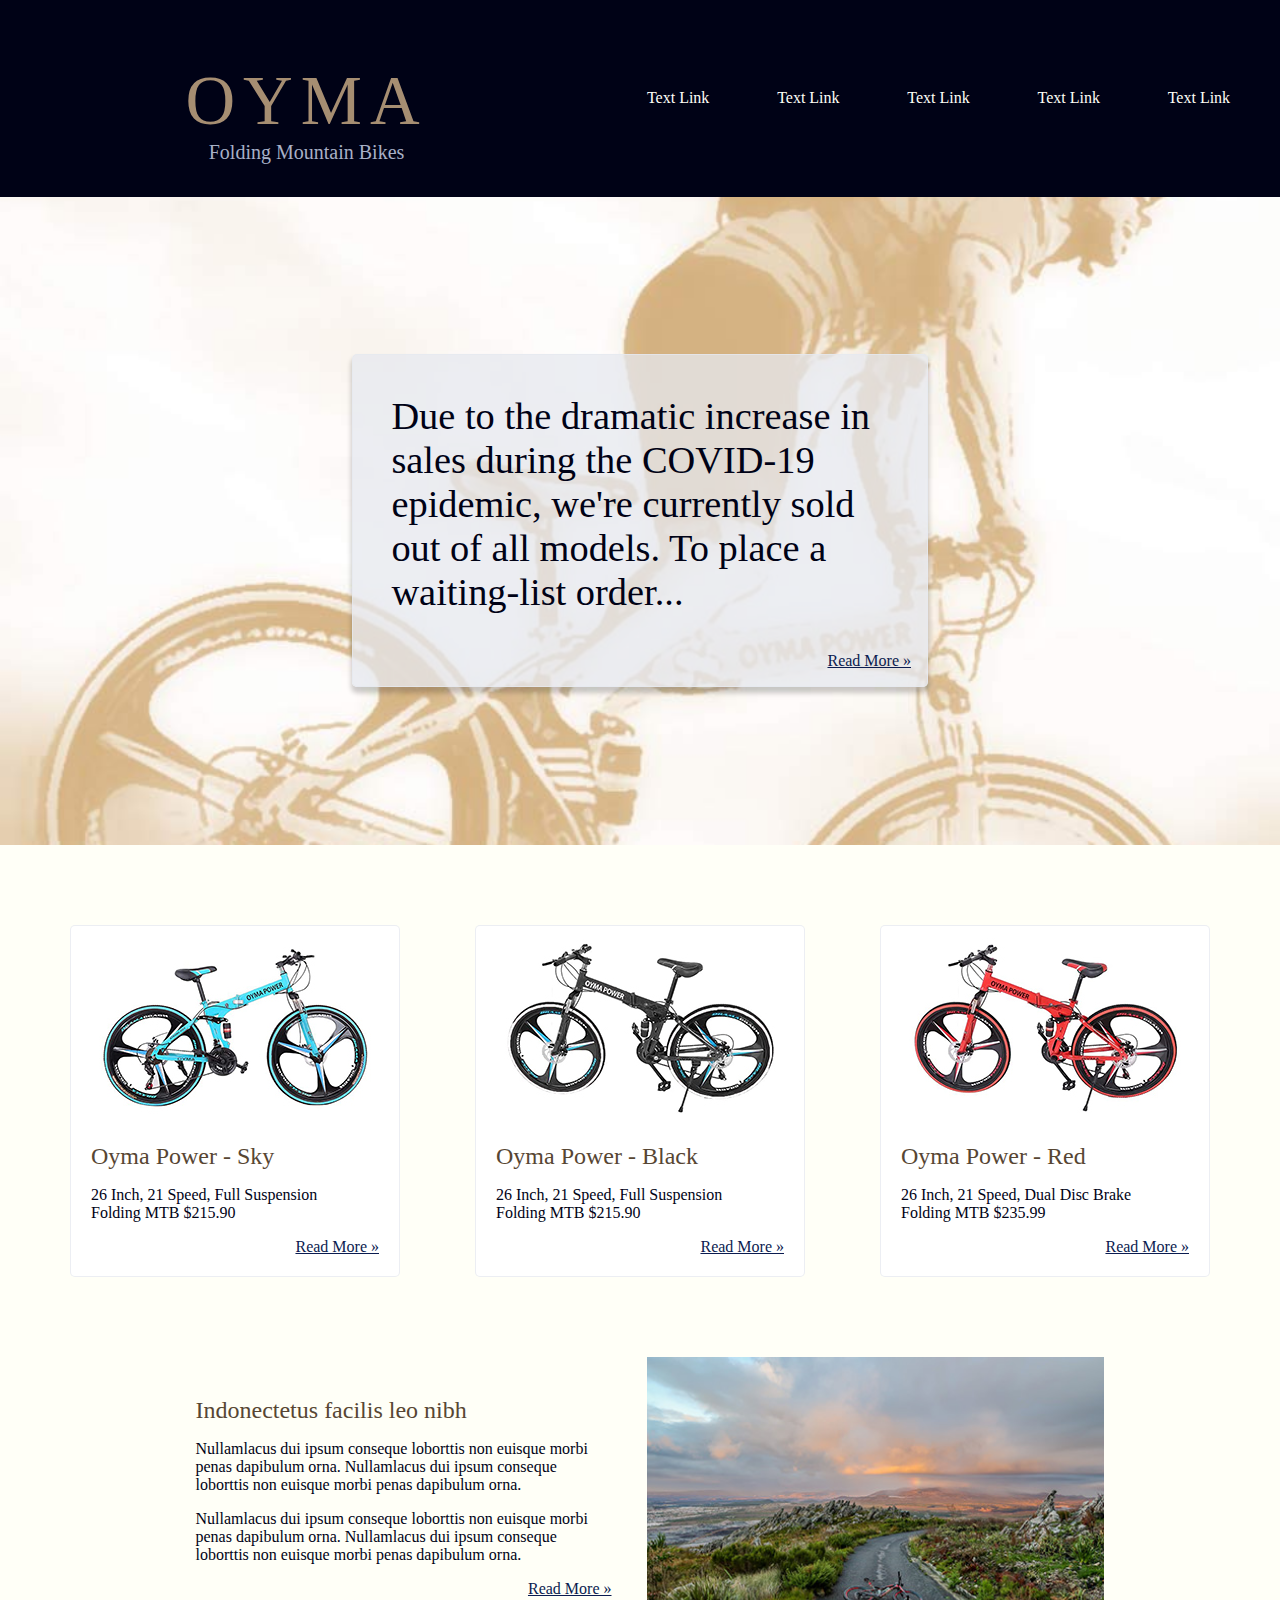
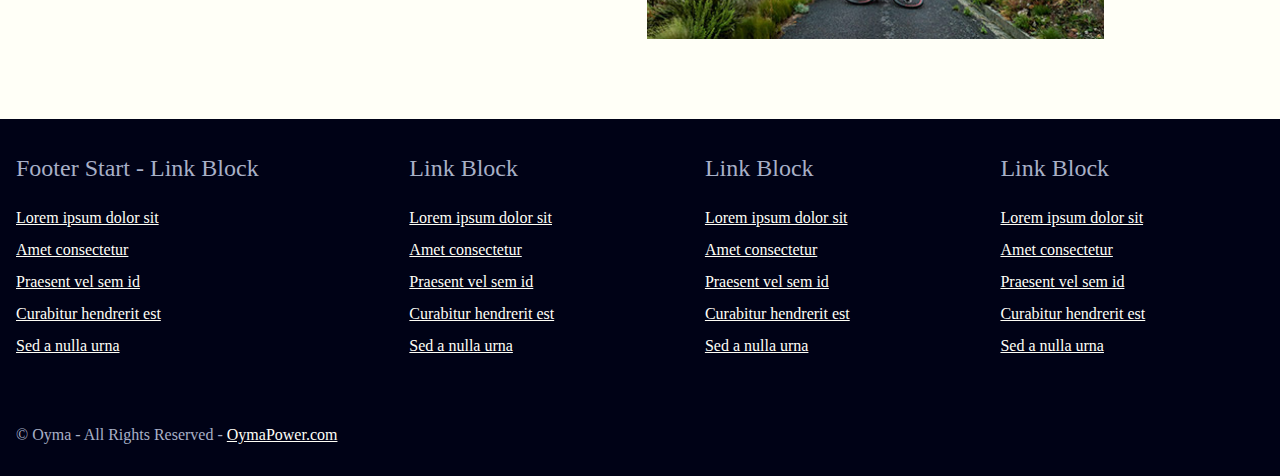
==== index.html @ b058fbb6 "Added larger fonts for larger > 960 screens, edited content in #services" ====
<!doctype html>
<html lang="en" dir="ltr">

<head>
  <meta charset="utf-8">
  <meta name="viewport" content="width=device-width, initial-scale=1, shrink-to-fit=no">
  <title>Responsive</title>
  <style>
    /* Critical styles */
    img {
      max-width: 100%;
      height: auto;
    }
  </style>
  <link href="./css/main.css" rel="stylesheet">
</head>

<body>
  <!--  

    # Focus: Larger than Small Screens

    At this point the site works and presents fairly well on small screens.  There's a single
    break-point at 768px where the mobile 'hamburger' version of the main nav vanishes and we
    get an inline set of links. 
    
       The focus from here on is to get the layout to replicate the original 960px
       fixed-width by 960px wide point. This could begin at the 760px break-point 
       if possible, otherwise, perhaps another breakpoint will be needed.  

       --This doesn't need to be a precise duplication of the original layout, but
       very close.

  -->

  <header id="header">
    <div id="hgroup">
      <h1><a href="#">OYMA</a></h1>
      <h2>Folding Mountain Bikes</h2>
    </div>
    <nav id="main-nav" aria-label="Main Navigation">
      <label for="hamburger" role="button" id="mainNavButton">&#9776;</label>
      <input type="checkbox" id="hamburger">
      <ul id="nav-items" class="navItems hide" role="list"><!-- ' role="list" ' restores semantics for screen-readers
                                            when we use list-style:none in our CSS 
                                      -->
        <li><a href="#">Text Link</a></li>
        <li><a href="#">Text Link</a></li>
        <li><a href="#">Text Link</a></li>
        <li><a href="#">Text Link</a></li>
        <li><a href="#">Text Link</a></li>
      </ul>
    </nav>
  </header>

  <!-- Hero -->
  <section id="hero-1" class="hero">
    <!-- img src="img/bg-bike-oyma_power-with_rider.jpg" width="960" height="960" alt="" -->
    <div class="hero-cta">
      <p>Due to the dramatic increase in sales during the COVID-19 epidemic, we're currently sold out of all models. To place a waiting-list order...</p>
      <footer class="more">
        <a href="#">Read More &raquo;</a>
      </footer>
    </div>
  </section>

  <!-- Main content -->
  <main>

    <!-- Services -->
    <section id="services">

      <article>
        <figure>
          <img src="img/bike-oyma_power.jpg" width="320" height="197" alt="">
          <figcaption>
            <h2>Oyma Power - Sky</h2>
            <p>26 Inch, 21 Speed, Full Suspension<br>
               Folding MTB $215.90</p>
            <footer class="more">
              <a href="#">Read More &raquo;</a>
            </footer>
          </figcaption>
        </figure>
      </article>

      <article>
        <figure>
          <img src="img/bike-oyma_power-black.jpg" width="320" height="197" alt="">
          <figcaption>
            <h2>Oyma Power - Black</h2>
            <p>26 Inch, 21 Speed, Full Suspension<br>
               Folding MTB $215.90</p>
            <footer class="more">
              <a href="#">Read More &raquo;</a>
            </footer>
          </figcaption>
        </figure>
      </article>

      <article>
        <figure>
          <img src="img/bike-oyma_power-red.jpg" width="320" height="197" alt="">
          <figcaption>
            <h2>Oyma Power - Red</h2>
            <p>26 Inch, 21 Speed, Dual Disc Brake<br>
               Folding MTB $235.99</p>
            <footer class="more">
              <a href="#">Read More &raquo;</a>
            </footer>
          </figcaption>
        </figure>
      </article>

    </section>
    <!-- / Services -->

    <!-- Introduction -->
    <section id="intro">

      <article>
        <figure>
          <img src="img/kevin-benkenstein-unsplash.jpg" width="450" height="278" alt="">
          <figcaption>
            <h2>Indonectetus facilis leo nibh</h2>
            <p>Nullamlacus dui ipsum conseque loborttis non euisque morbi penas dapibulum orna.
              Nullamlacus dui ipsum conseque loborttis non euisque morbi penas dapibulum orna.</p>
            <p>Nullamlacus dui ipsum conseque loborttis non euisque morbi penas dapibulum orna.
              Nullamlacus dui ipsum conseque loborttis non euisque morbi penas dapibulum orna.</p>
            <footer class="more">
              <a href="#">Read More &raquo;</a>
            </footer>
          </figcaption>
        </figure>
      </article>

    </section>
    <!-- / Introduction -->

  </main>
  <!-- / Main Content -->
  
  <!-- Footer -->
  <div id="footer">

    <section>
      <h2>Footer Start - Link Block</h2>
      <nav>
        <ul>
          <li><a href="#">Lorem ipsum dolor sit</a></li>
          <li><a href="#">Amet consectetur</a></li>
          <li><a href="#">Praesent vel sem id</a></li>
          <li><a href="#">Curabitur hendrerit est</a></li>
          <li><a href="#">Sed a nulla urna</a></li>
        </ul>
      </nav>
    </section>

    <section>
      <h2>Link Block</h2>
      <nav>
        <ul>
          <li><a href="#">Lorem ipsum dolor sit</a></li>
          <li><a href="#">Amet consectetur</a></li>
          <li><a href="#">Praesent vel sem id</a></li>
          <li><a href="#">Curabitur hendrerit est</a></li>
          <li><a href="#">Sed a nulla urna</a></li>
        </ul>
      </nav>
    </section>

    <section>
      <h2>Link Block</h2>
      <nav>
        <ul>
          <li><a href="#">Lorem ipsum dolor sit</a></li>
          <li><a href="#">Amet consectetur</a></li>
          <li><a href="#">Praesent vel sem id</a></li>
          <li><a href="#">Curabitur hendrerit est</a></li>
          <li><a href="#">Sed a nulla urna</a></li>
        </ul>
      </nav>
    </section>

    <section>
      <h2>Link Block</h2>
      <nav>
        <ul>
          <li><a href="#">Lorem ipsum dolor sit</a></li>
          <li><a href="#">Amet consectetur</a></li>
          <li><a href="#">Praesent vel sem id</a></li>
          <li><a href="#">Curabitur hendrerit est</a></li>
          <li><a href="#">Sed a nulla urna</a></li>
        </ul>
      </nav>
    </section>
  </div>

  <footer id="copyright">
    <p>&copy; Oyma - All Rights Reserved - <a href="#">OymaPower.com</a></p>
  </footer>

  <script>
    const btn = document.getElementById('mainNavButton');

    btn.addEventListener('click', function() {
      const hint = document.getElementById('nav-items');

      hint.classList.toggle('hide');
    });
  </script>

</body>

</html>
---- css/main.css ----
:root {
  --dark-blue: #00042c;
  --med-blue: #0b1c50; 
  --light-blue: #6678b6;
  --bronze: #a68e72;
  --dark-bronze: #574633;
  --gray: #a8b0c7;
  --gray-hsla: hsla(225, 22%, 92%, 75%);
  --white: #fffff7;
  --black: #000216;

  --box-shadow: 0 5px 5px 1px rgba(0,0,0,.2);

  --hide-visibility: hidden;
  --hide-opacity: 0;
  --hide-max-height: 0px;

  --hgroup-min-height: 55vh;

  --main-nav-label-display: block;
  --nav-items-display: block;
  --nav-items-a-padding: 1.5em;

  --intro-figure-gridTemplateAreas: "image"
                                    "text";
}

@media screen and (min-width: 768px) {
  :root {
    --flex-grow-1: 1;
    --flex-wrap-wrap: wrap;

    --header-flex-direction: row;
    --header-align-items: center;

    --hide-visibility: visible;
    --hide-opacity: 1;
    --hide-max-height: unset;

    --main-nav-label-display: none;
    --main-nav-margin-right: 1em;
    --nav-items-display: flex;
    --nav-items-a-padding: .5em 0;

    --intro-figure-gridTemplateAreas: "text image";

    --footer-grid-auto-flow: column;
  }
}

@media screen and (min-width: 1800px) {
  html {
    font-size: min(max(1rem, 4vw), 26px);
  }
}

*, *:before, *:after, html {
  box-sizing: border-box;
}

html, body, figure {
  margin: 0;
  padding: 0;
}

h1, h2 {
  font-weight: normal;
}

html {
  background: var(--white);
  color: var(--black);
}

a {
  color: var(--med-blue);
}

#header {
  background: var(--black);
  display: flex;
  flex-direction: var(--header-flex-direction, column);
  justify-content: space-between;
  align-items: var(--header-align-items, unset);
}

#hgroup {
  text-align: center;
  flex-grow: var(--flex-grow-1, unset);
}

#hgroup, figcaption, #footer section, #copyright {
  padding: 1em;
}

.more {
  display: block;
  text-align: right;
}

#hgroup h1 {
  margin-bottom: 0;
  font-size: 4.3em;
  letter-spacing: 8px;
}

#hgroup h2 {
  color: var(--gray);
  font-size: 1.25em;
  margin-top: 0;
}

#hgroup a {
  color: var(--bronze);
  text-decoration: none;
}

#hero-1 {
  background: url('../img/bg-bike-oyma_power-with_rider.jpg') no-repeat 65% center;
  background-size: cover;
  min-height: 72vh;
}

.hero {
  display: flex;
  justify-content: center;
  align-items: center;
}

.hero-cta {
  width: clamp(280px, 36em, 80%);
  background: var(--gray-hsla);
  border: 1px solid var(--gray-hsla);
  border-radius: 5px;
  box-shadow: var(--box-shadow);
}

.hero-cta p {
  font-size: clamp(1em, 3vw, 2.5em);
  margin: 1em;
}

.hero-cta .more {
  margin: 1em;
}

figure img {
  margin: auto;
  display: block;
}

figcaption h2 {
  color: var(--dark-bronze);
  margin: 0;
}

/* #services */
#services {
  display: flex;
  flex-wrap: wrap;
  justify-content: space-evenly;
  margin: 3em auto;
}

#services figure {
  background: white;
  width: max-content;
  padding: .25em;
  margin: 2em 5px;
  border: 1px solid var(--gray-hsla);
  border-radius: 5px;
}

#services figure:hover {
  box-shadow: var(--box-shadow);
}

/* #intro */
#intro {
  padding-bottom: 5em;
}

#intro figure {
  display: grid;
  grid-template-areas: var(--intro-figure-gridTemplateAreas);
  gap: 1em;
  padding: 0 1em;
  max-width: 960px;
  margin: auto;
}

#intro img {
  grid-area: image;
  width: clamp(100%, 450px, 100%);
}

#intro figcaption {
  grid-area: text;
  max-width: 28em;
  margin: auto;
}

/* #footer */
#footer, #copyright {
  background: var(--black);
  color: var(--gray);
}

#footer {
  display: grid;
  grid-auto-flow: var(--footer-grid-auto-flow, unset);
}

#footer ul {
  list-style: none;
  padding: 0;
}

#footer li {
  line-height: 2;
}

#footer a, #copyright a {
  color: var(--white);
}

/*     Main navigation     */
#main-nav {
  background: var(--black);
  color: var(--white);
  line-height: 2;
  flex-grow: var(--flex-grow-1, unset);
  margin-right: var(--main-nav-margin-right, 0)
}

/* Hamburger Icon */
#main-nav label { 
  display: var(--main-nav-label-display); 
  font-style: normal;
  font-size: 2.5em;
  text-align: center;
  cursor: pointer;
  color: var(--gray);
}

/* Hide the checkbox */
#hamburger {
  display: none;
}

#nav-items {
  display: var(--nav-items-display);
  flex-wrap: var(--flex-wrap-wrap, unset);
  list-style: none;
  margin: 0;
  padding: 0;
}

#nav-items li {
  flex-grow: var(--flex-grow-1, unset);
}

/* Break down menu items into vertical */
#nav-items a {
  display: block;
  padding: var(--nav-items-a-padding);
  text-decoration: none;
  color: var(--white);
  text-align: center;
}

#nav-items a:hover, #main-nav label:hover {
  background: var(--dark-bronze);
}

.navItems { 
  visibility: visible;
  opacity: 1;
  max-height: 900px;
  transition: visibility 0s, opacity 3s, max-height 0.5s linear;
}

.hide {
  visibility: var(--hide-visibility);
  opacity: var(--hide-opacity);
  max-height: var(--hide-max-height);
  transition: max-height 0.2s, opacity .01s, visibility 0.2s linear;
}

#main-nav input:checked ~ #nav-items { 
  display: var(--nav-items-display);
  flex-wrap: var(--flex-wrap-wrap, unset); 
}
/*    / Mobile navigation     */
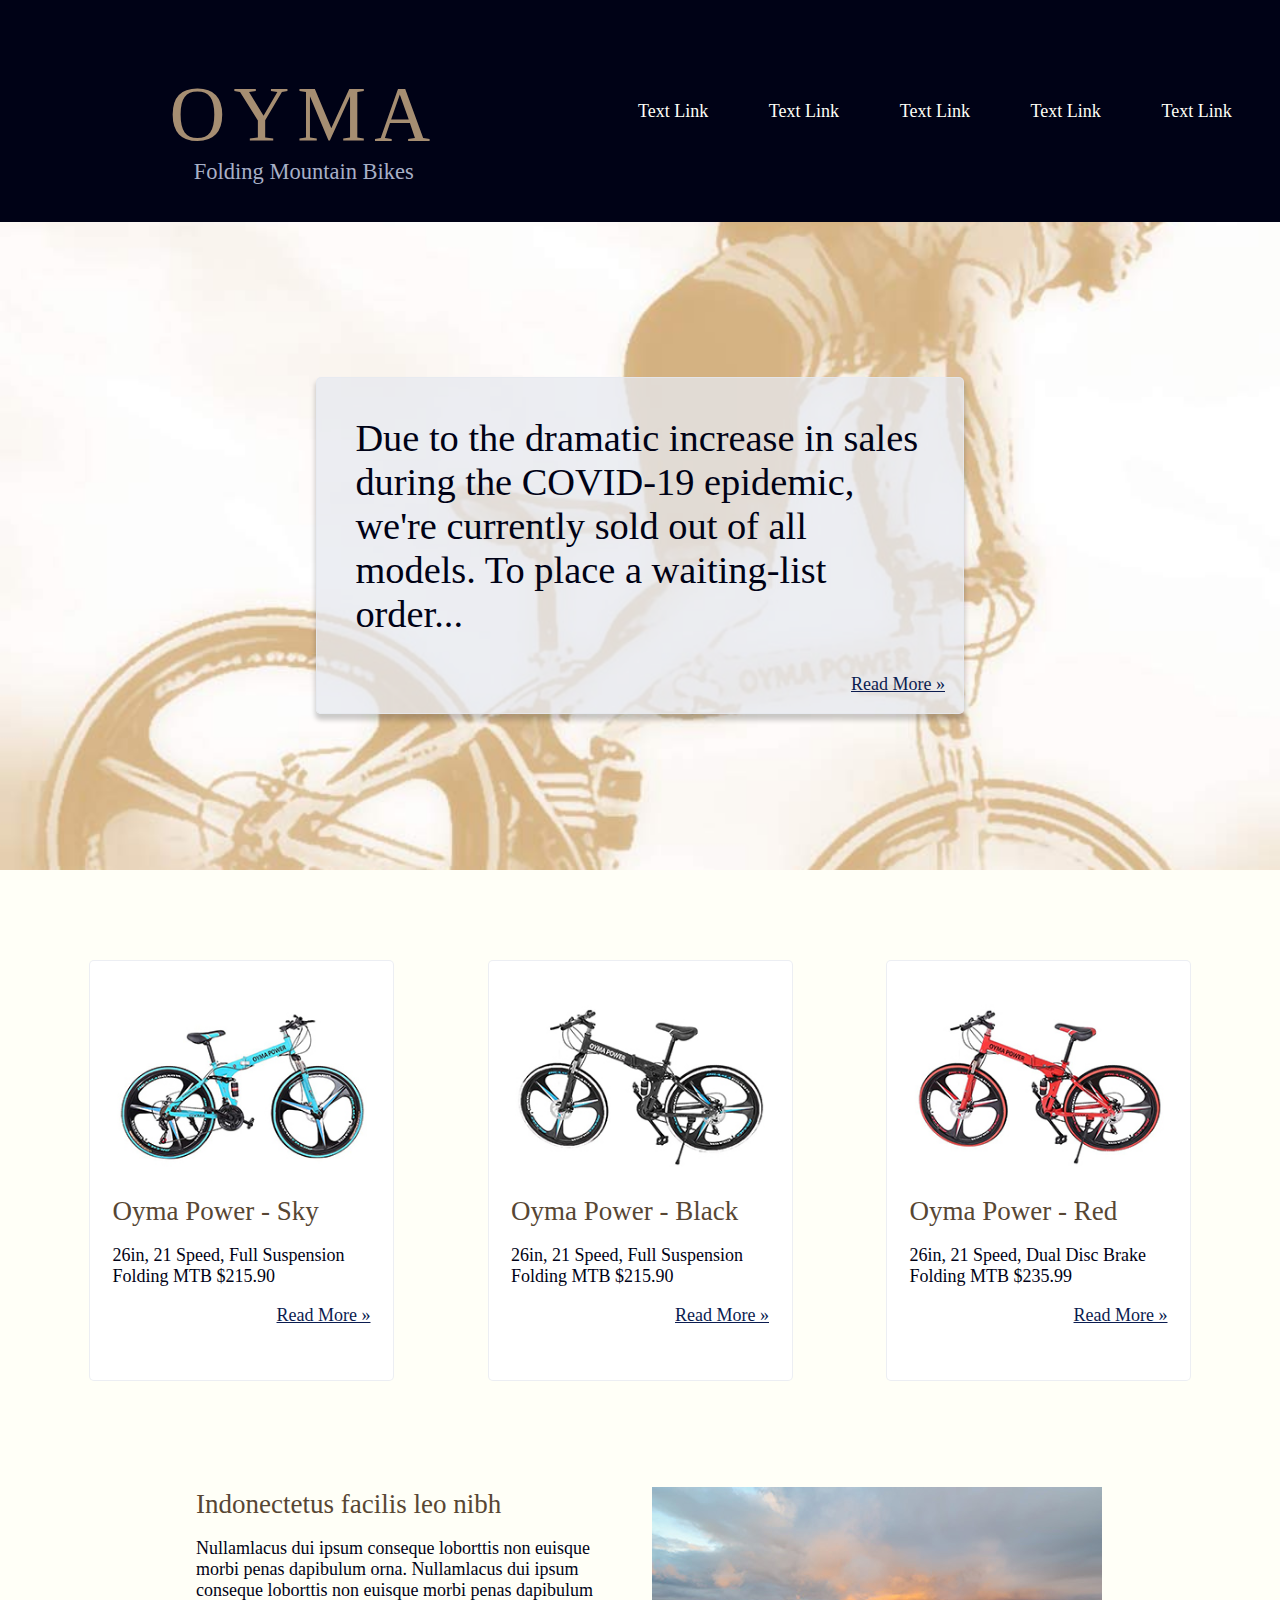
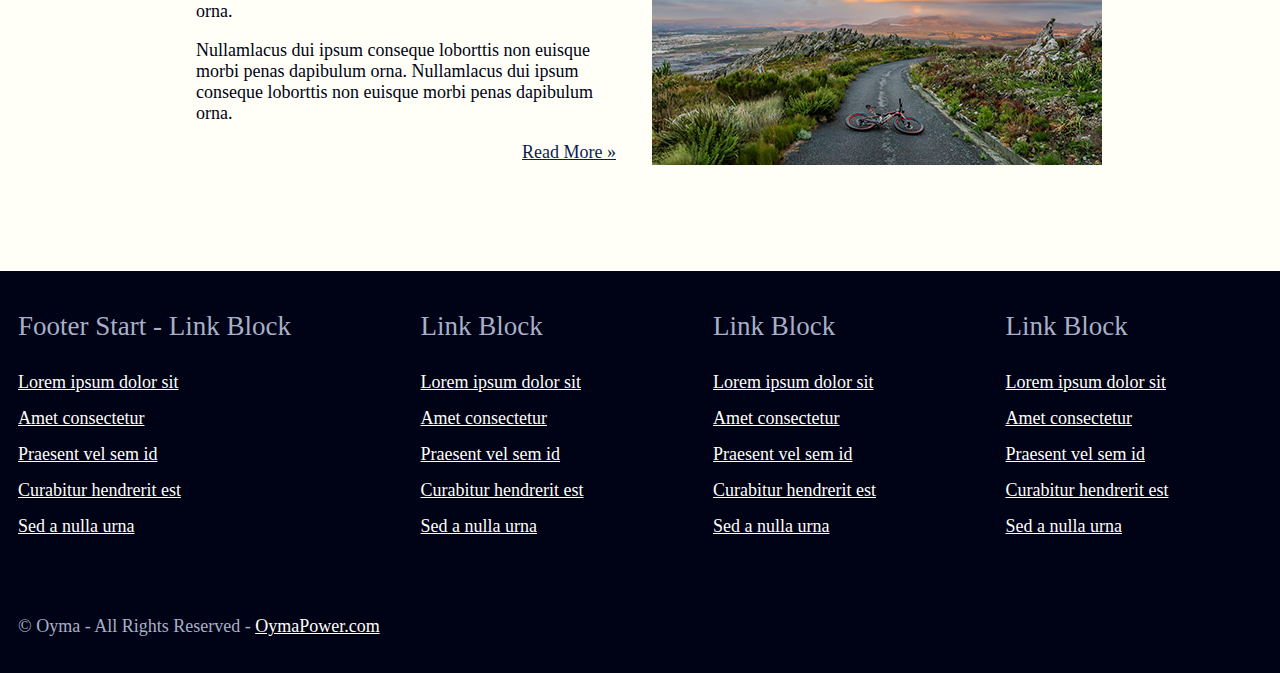
==== commit cfcecc3f: "adjust font-size at 768px of html, width of #services figure in range 768-1800, min-width of #info i" ====
--- a/index.html
+++ b/index.html
@@ -75,7 +75,7 @@
           <img src="img/bike-oyma_power.jpg" width="320" height="197" alt="">
           <figcaption>
             <h2>Oyma Power - Sky</h2>
-            <p>26 Inch, 21 Speed, Full Suspension<br>
+            <p>26in, 21 Speed, Full Suspension<br>
                Folding MTB $215.90</p>
             <footer class="more">
               <a href="#">Read More &raquo;</a>
@@ -89,7 +89,7 @@
           <img src="img/bike-oyma_power-black.jpg" width="320" height="197" alt="">
           <figcaption>
             <h2>Oyma Power - Black</h2>
-            <p>26 Inch, 21 Speed, Full Suspension<br>
+            <p>26in, 21 Speed, Full Suspension<br>
                Folding MTB $215.90</p>
             <footer class="more">
               <a href="#">Read More &raquo;</a>
@@ -103,7 +103,7 @@
           <img src="img/bike-oyma_power-red.jpg" width="320" height="197" alt="">
           <figcaption>
             <h2>Oyma Power - Red</h2>
-            <p>26 Inch, 21 Speed, Dual Disc Brake<br>
+            <p>26in, 21 Speed, Dual Disc Brake<br>
                Folding MTB $235.99</p>
             <footer class="more">
               <a href="#">Read More &raquo;</a>
--- a/css/main.css
+++ b/css/main.css
@@ -42,16 +42,32 @@
     --nav-items-display: flex;
     --nav-items-a-padding: .5em 0;
 
+    --services-figure-max-width: 305px;
+
     --intro-figure-gridTemplateAreas: "text image";
 
     --footer-grid-auto-flow: column;
   }
+
+  html {
+    font-size: 18px;
+  }
+
+  #intro img {
+    min-width: 450px;
+  }
+
 }
 
 @media screen and (min-width: 1800px) {
+  :root {
+    --services-figure-max-width: unset;
+  }
+
   html {
     font-size: min(max(1rem, 4vw), 26px);
   }
+
 }
 
 *, *:before, *:after, html {
@@ -128,7 +144,7 @@
 }
 
 .hero-cta {
-  width: clamp(280px, 36em, 80%);
+  width: clamp(250px, 36em, 80%);
   background: var(--gray-hsla);
   border: 1px solid var(--gray-hsla);
   border-radius: 5px;
@@ -164,9 +180,11 @@
 
 #services figure {
   background: white;
-  width: max-content;
-  padding: .25em;
-  margin: 2em 5px;
+  width: fit-content;
+  width: -moz-fit-content;
+  max-width: var(--services-figure-max-width, unset);
+  padding: 2em .25em;
+  margin: 2em .25em;
   border: 1px solid var(--gray-hsla);
   border-radius: 5px;
 }
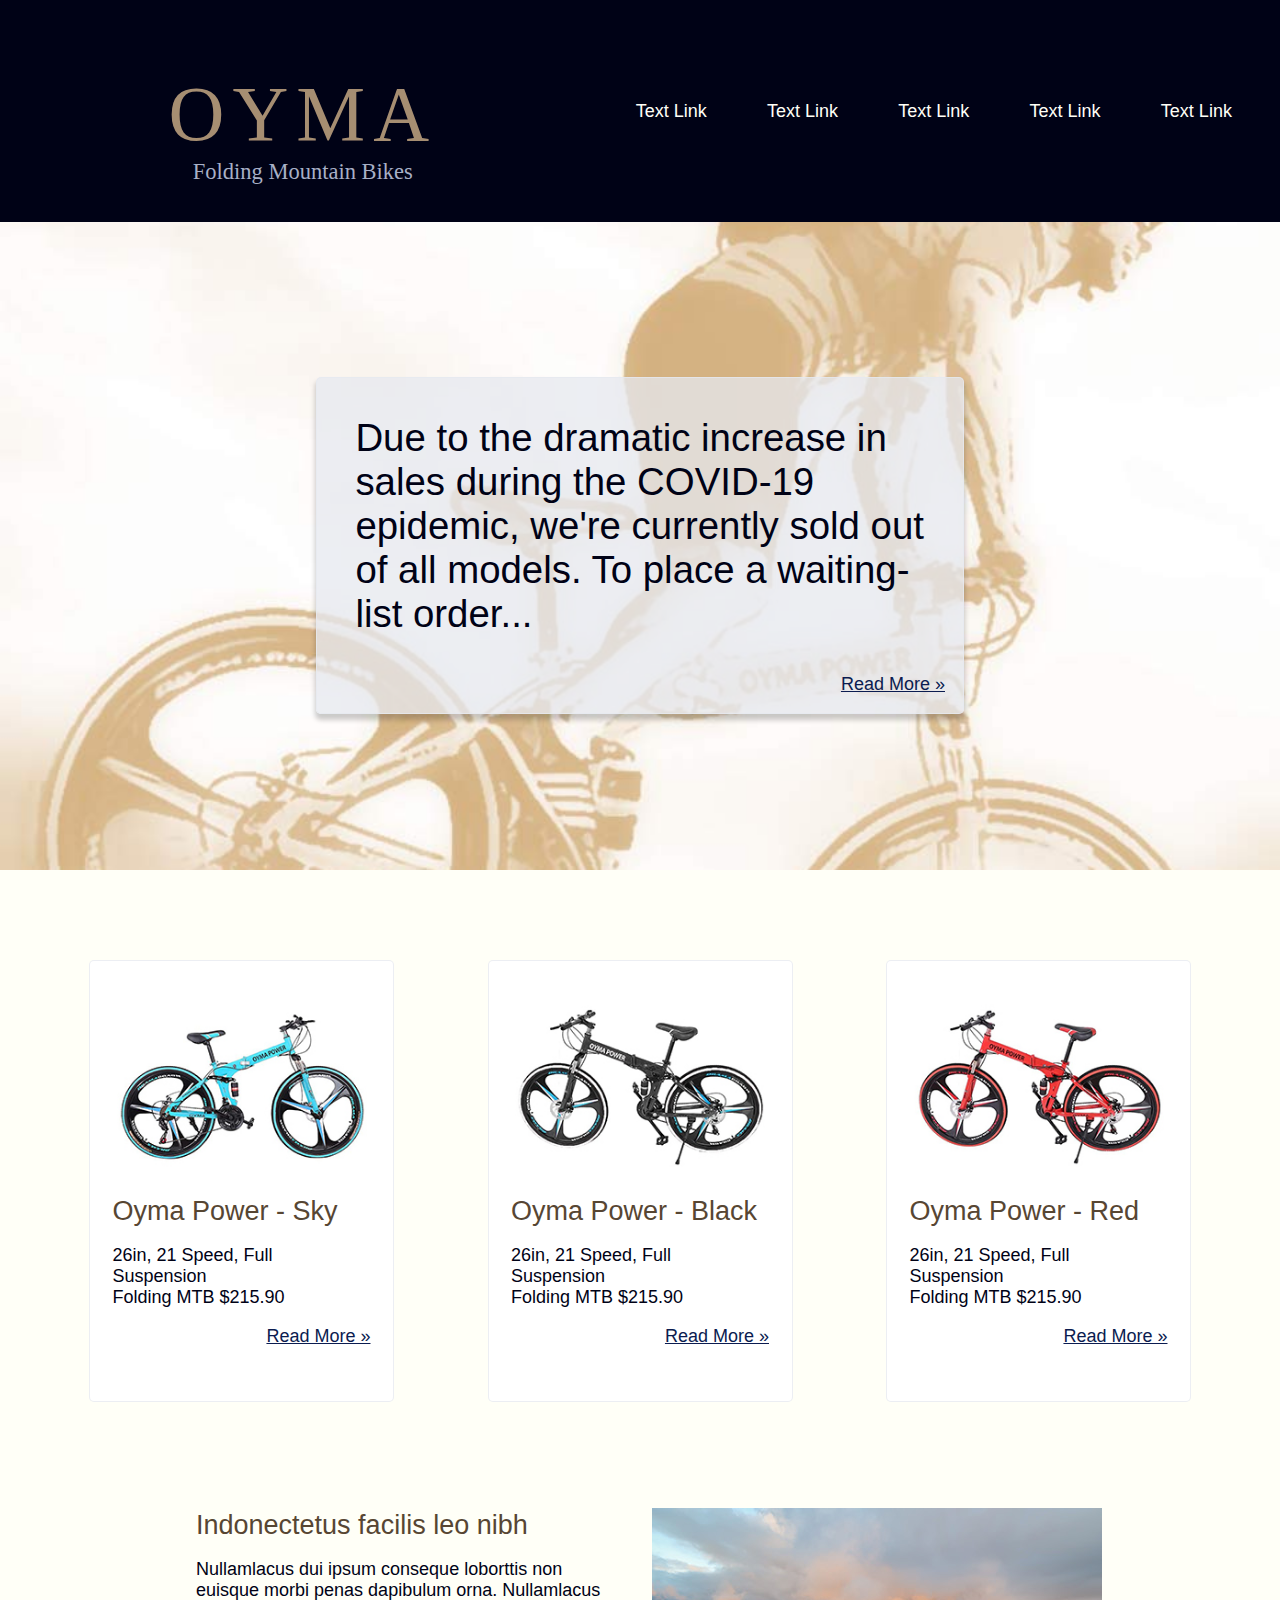
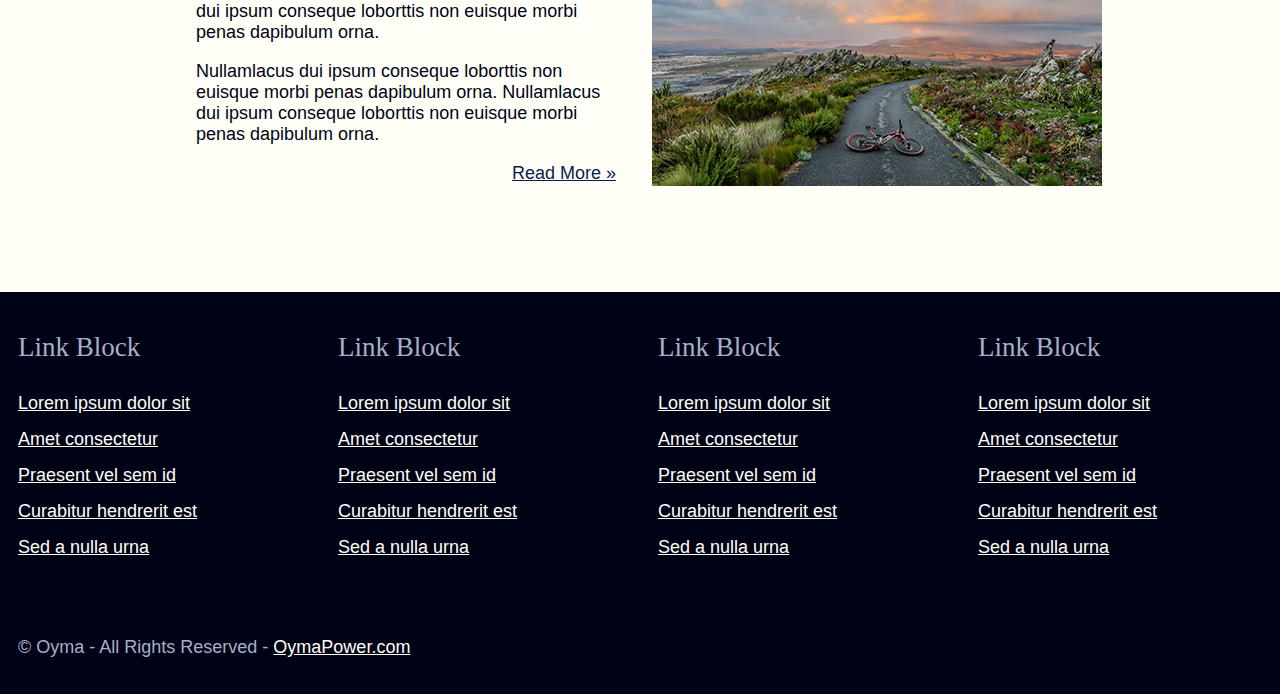
==== commit c0058a36: "minor adjustments... forgot what" ====
--- a/index.html
+++ b/index.html
@@ -103,8 +103,8 @@
           <img src="img/bike-oyma_power-red.jpg" width="320" height="197" alt="">
           <figcaption>
             <h2>Oyma Power - Red</h2>
-            <p>26in, 21 Speed, Dual Disc Brake<br>
-               Folding MTB $235.99</p>
+            <p>26in, 21 Speed, Full Suspension<br>
+               Folding MTB $215.90</p>
             <footer class="more">
               <a href="#">Read More &raquo;</a>
             </footer>
@@ -144,7 +144,7 @@
   <div id="footer">
 
     <section>
-      <h2>Footer Start - Link Block</h2>
+      <h2>Link Block</h2>
       <nav>
         <ul>
           <li><a href="#">Lorem ipsum dolor sit</a></li>
--- a/css/main.css
+++ b/css/main.css
@@ -92,6 +92,10 @@
   color: var(--med-blue);
 }
 
+nav, p, figcaption, .more {
+  font-family: -apple-system, BlinkMacSystemFont, 'Segoe UI', Roboto, Oxygen, Ubuntu, Cantarell, 'Open Sans', 'Helvetica Neue', sans-serif;
+}
+
 #header {
   background: var(--black);
   display: flex;
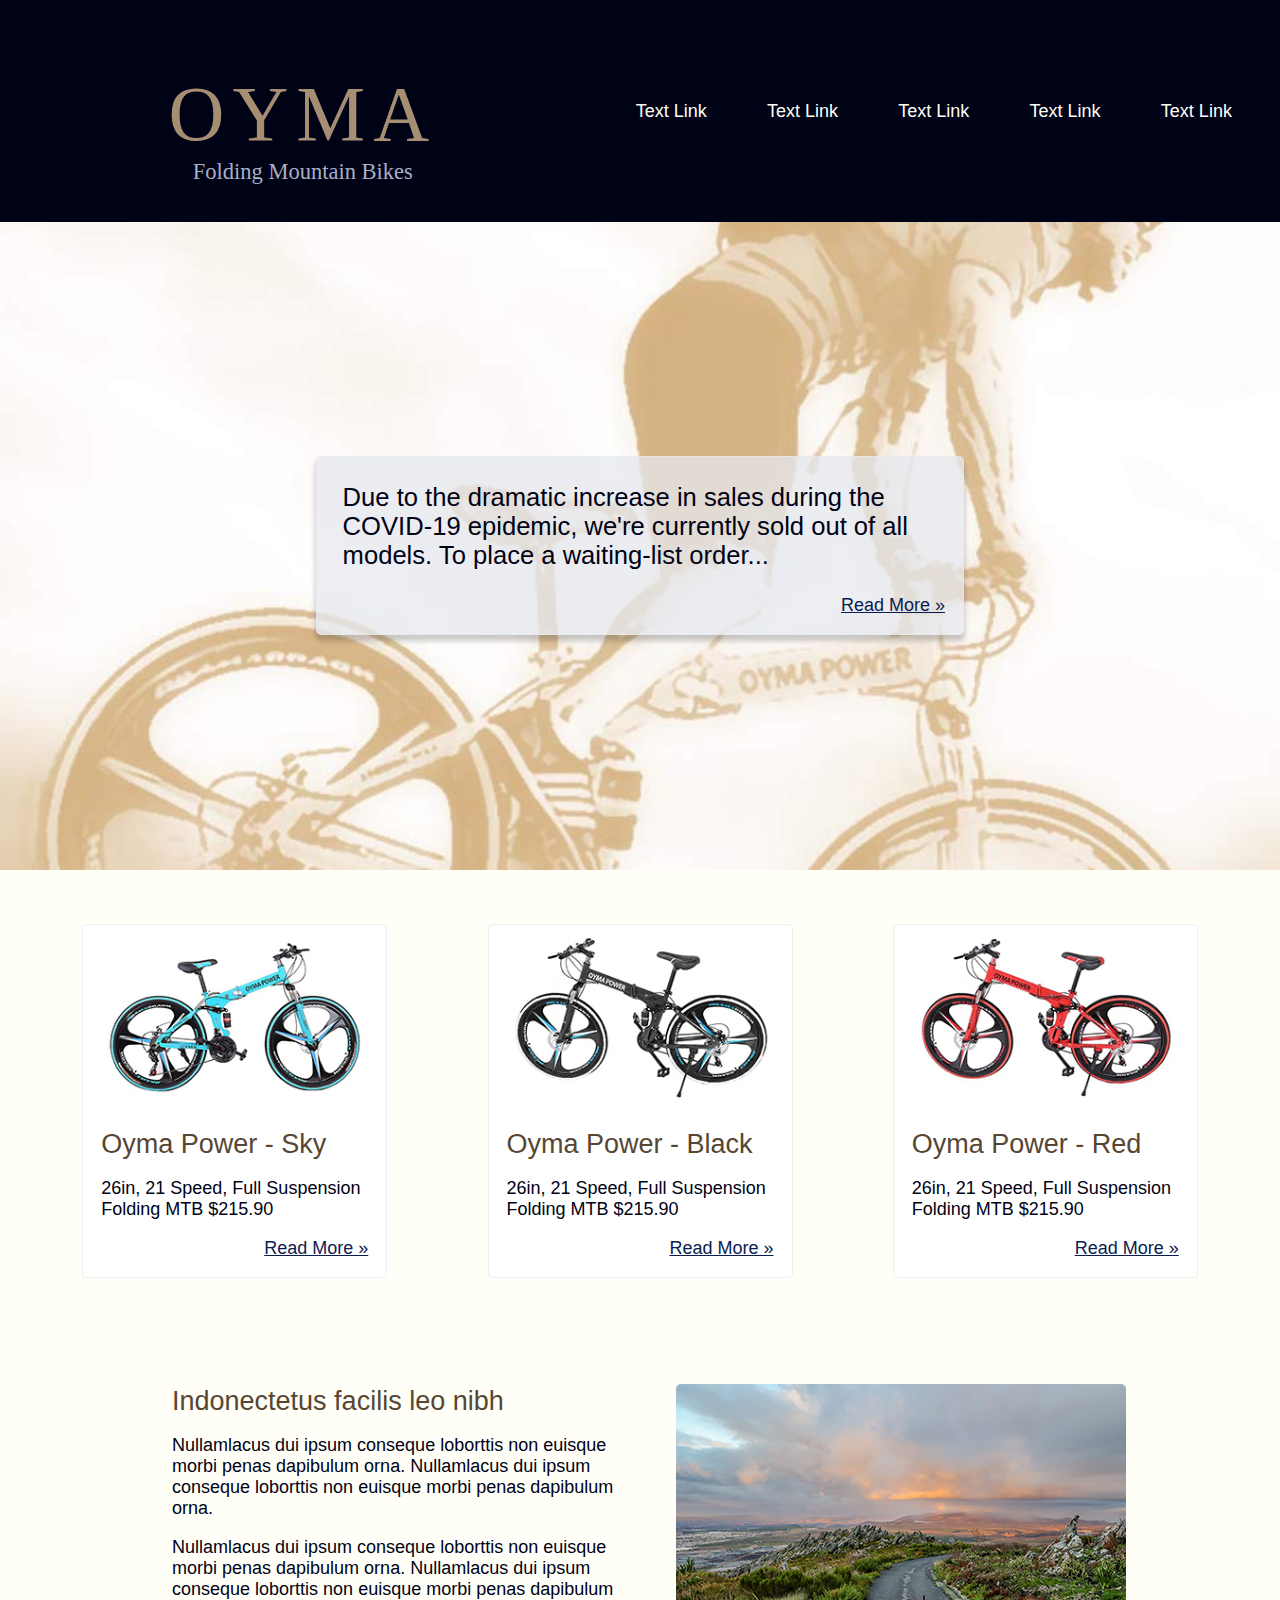
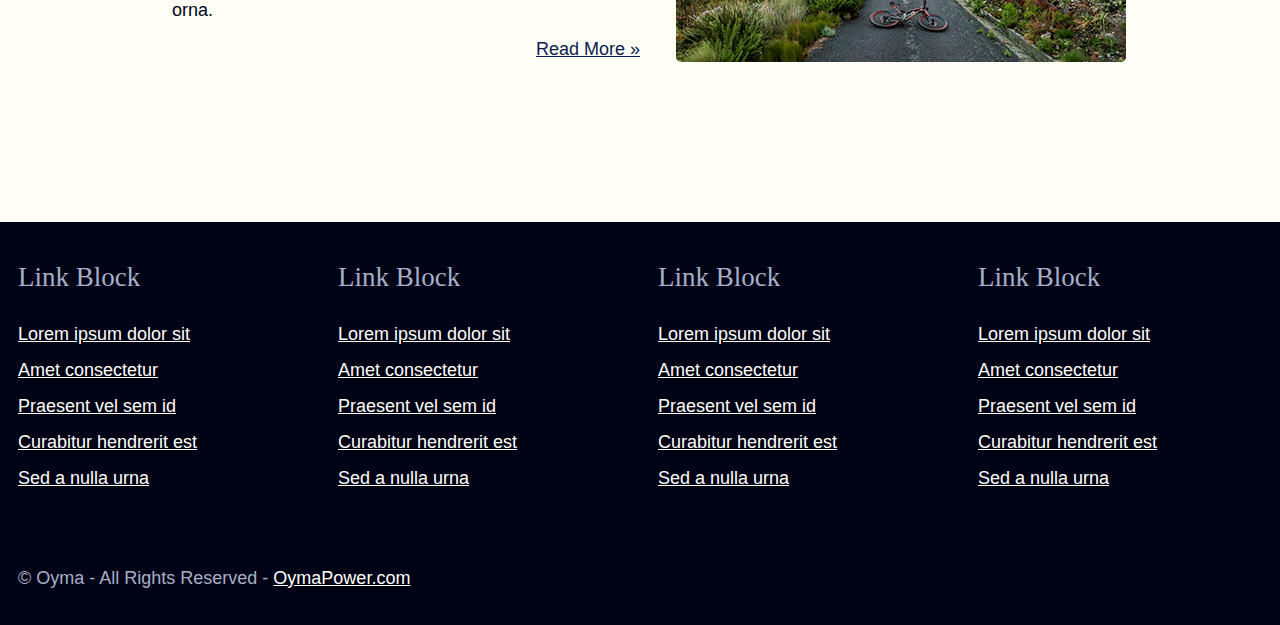
==== commit 503f4e91: "notes added to html.  forgot what adjustments to css i made... (!)" ====
--- a/index.html
+++ b/index.html
@@ -33,17 +33,18 @@
 
   -->
 
-  <header id="header">
-    <div id="hgroup">
+  <header id="header" class="site-header">
+    <div class="hgroup">
       <h1><a href="#">OYMA</a></h1>
       <h2>Folding Mountain Bikes</h2>
     </div>
-    <nav id="main-nav" aria-label="Main Navigation">
+    <nav class="main-nav" aria-label="Main Navigation">
       <label for="hamburger" role="button" id="mainNavButton">&#9776;</label>
-      <input type="checkbox" id="hamburger">
-      <ul id="nav-items" class="navItems hide" role="list"><!-- ' role="list" ' restores semantics for screen-readers
-                                            when we use list-style:none in our CSS 
-                                      -->
+      <input type="checkbox" class="hamburger">
+      <ul id="nav-items" class="navItems hide" role="list">
+        <!-- ' role="list" ' restores semantics for screen-readers
+               when we use list-style:none in our CSS 
+        -->
         <li><a href="#">Text Link</a></li>
         <li><a href="#">Text Link</a></li>
         <li><a href="#">Text Link</a></li>
@@ -56,6 +57,14 @@
   <!-- Hero -->
   <section id="hero-1" class="hero">
     <!-- img src="img/bg-bike-oyma_power-with_rider.jpg" width="960" height="960" alt="" -->
+    <!-- 
+      Don't like background images? Also, on responsive images:
+      eg.: <img src="small.jpg" srcset="medium.jpg 1000w, large.jpg 2000w" alt="">
+      + What about setting 'width=x' and 'height=x' when using srcset?
+      + Now I'd have to do some z-index and positioning stuff to get my CTA on top of the image properly.
+      
+      What about using Scroll Snap here to make it a 'slider'?
+    -->
     <div class="hero-cta">
       <p>Due to the dramatic increase in sales during the COVID-19 epidemic, we're currently sold out of all models. To place a waiting-list order...</p>
       <footer class="more">
@@ -67,8 +76,11 @@
   <!-- Main content -->
   <main>
 
-    <!-- Services -->
-    <section id="services">
+    <!-- Featured Items -->
+    <section id="featured-items" class="featured-items">
+      <!--
+        What about Scroll Snap here?  I'd recommend using Scroll Snap sparingly.
+      -->
 
       <article>
         <figure>
@@ -113,14 +125,14 @@
       </article>
 
     </section>
-    <!-- / Services -->
-
-    <!-- Introduction -->
-    <section id="intro">
-
-      <article>
-        <figure>
-          <img src="img/kevin-benkenstein-unsplash.jpg" width="450" height="278" alt="">
+    <!-- / Featured Items -->
+
+    <!-- Featured Article -->
+    <section id="featured-article" class="featured-article">
+
+      <article>
+        <figure>
+          <img class="featured-article-img" src="img/kevin-benkenstein-unsplash.jpg" width="450" height="278" alt="">
           <figcaption>
             <h2>Indonectetus facilis leo nibh</h2>
             <p>Nullamlacus dui ipsum conseque loborttis non euisque morbi penas dapibulum orna.
@@ -135,13 +147,13 @@
       </article>
 
     </section>
-    <!-- / Introduction -->
+    <!-- / Featured Article -->
 
   </main>
   <!-- / Main Content -->
   
   <!-- Footer -->
-  <div id="footer">
+  <div id="footer" class="site-footer">
 
     <section>
       <h2>Link Block</h2>
@@ -196,7 +208,7 @@
     </section>
   </div>
 
-  <footer id="copyright">
+  <footer class="copyright">
     <p>&copy; Oyma - All Rights Reserved - <a href="#">OymaPower.com</a></p>
   </footer>
 
--- a/css/main.css
+++ b/css/main.css
@@ -31,14 +31,16 @@
     --flex-wrap-wrap: wrap;
 
     --header-flex-direction: row;
+    --header-justify-content: space-between;
     --header-align-items: center;
+    --header-min-height: auto;
 
     --hide-visibility: visible;
     --hide-opacity: 1;
     --hide-max-height: unset;
 
     --main-nav-label-display: none;
-    --main-nav-margin-right: 1em;
+    --main-nav-padding-right: 1em;
     --nav-items-display: flex;
     --nav-items-a-padding: .5em 0;
 
@@ -53,7 +55,7 @@
     font-size: 18px;
   }
 
-  #intro img {
+  .featured-article-img {
     min-width: 450px;
   }
 
@@ -96,20 +98,21 @@
   font-family: -apple-system, BlinkMacSystemFont, 'Segoe UI', Roboto, Oxygen, Ubuntu, Cantarell, 'Open Sans', 'Helvetica Neue', sans-serif;
 }
 
-#header {
+.site-header {
   background: var(--black);
   display: flex;
   flex-direction: var(--header-flex-direction, column);
-  justify-content: space-between;
+  justify-content: var(--header-justify-content, center);
   align-items: var(--header-align-items, unset);
-}
-
-#hgroup {
+  min-height: var(--header-min-height, 89vh);
+}
+
+.hgroup {
   text-align: center;
   flex-grow: var(--flex-grow-1, unset);
 }
 
-#hgroup, figcaption, #footer section, #copyright {
+.hgroup, figcaption, .site-footer section, .copyright {
   padding: 1em;
 }
 
@@ -118,19 +121,19 @@
   text-align: right;
 }
 
-#hgroup h1 {
+.hgroup h1 {
   margin-bottom: 0;
   font-size: 4.3em;
   letter-spacing: 8px;
 }
 
-#hgroup h2 {
+.hgroup h2 {
   color: var(--gray);
   font-size: 1.25em;
   margin-top: 0;
 }
 
-#hgroup a {
+.hgroup a {
   color: var(--bronze);
   text-decoration: none;
 }
@@ -153,20 +156,25 @@
   border: 1px solid var(--gray-hsla);
   border-radius: 5px;
   box-shadow: var(--box-shadow);
+  margin-top: 1em;
+  margin-bottom: 1em;
 }
 
 .hero-cta p {
-  font-size: clamp(1em, 3vw, 2.5em);
-  margin: 1em;
+  font-size: clamp(1em, 2vw, 2em);
+  margin: 1em 0;
+  padding: 0 1em
 }
 
 .hero-cta .more {
-  margin: 1em;
+  margin: 1em 0;
+  padding: 0 1em;
 }
 
 figure img {
-  margin: auto;
   display: block;
+  border-radius: 5px;
+  align-self: center;
 }
 
 figcaption h2 {
@@ -174,89 +182,91 @@
   margin: 0;
 }
 
-/* #services */
-#services {
+/* .featured-items */
+.featured-items {
   display: flex;
   flex-wrap: wrap;
   justify-content: space-evenly;
-  margin: 3em auto;
-}
-
-#services figure {
+  gap: 1em;
+  margin-top: 3em;
+  margin-bottom: 3em;
+}
+
+.featured-items figure {
+  display: flex;
+  flex-direction: column;
   background: white;
   width: fit-content;
   width: -moz-fit-content;
   max-width: var(--services-figure-max-width, unset);
-  padding: 2em .25em;
-  margin: 2em .25em;
   border: 1px solid var(--gray-hsla);
   border-radius: 5px;
 }
 
-#services figure:hover {
+.featured-items figure:hover {
   box-shadow: var(--box-shadow);
 }
 
-/* #intro */
-#intro {
-  padding-bottom: 5em;
-}
-
-#intro figure {
+/* .featured-article */
+.featured-article {
+  margin-top: 5em;
+  margin-bottom: 8em;
+}
+
+.featured-article figure {
   display: grid;
   grid-template-areas: var(--intro-figure-gridTemplateAreas);
   gap: 1em;
   padding: 0 1em;
-  max-width: 960px;
-  margin: auto;
-}
-
-#intro img {
+  justify-content: center;
+}
+
+.featured-article img {
   grid-area: image;
   width: clamp(100%, 450px, 100%);
 }
 
-#intro figcaption {
+.featured-article figcaption {
   grid-area: text;
   max-width: 28em;
   margin: auto;
 }
 
-/* #footer */
-#footer, #copyright {
+/* .site-footer */
+.site-footer, .copyright {
   background: var(--black);
   color: var(--gray);
 }
 
-#footer {
+.site-footer {
   display: grid;
   grid-auto-flow: var(--footer-grid-auto-flow, unset);
 }
 
-#footer ul {
+.site-footer ul {
   list-style: none;
   padding: 0;
 }
 
-#footer li {
+.site-footer li {
   line-height: 2;
 }
 
-#footer a, #copyright a {
+.site-footer a, .copyright a {
   color: var(--white);
 }
 
 /*     Main navigation     */
-#main-nav {
+.main-nav {
   background: var(--black);
   color: var(--white);
   line-height: 2;
   flex-grow: var(--flex-grow-1, unset);
-  margin-right: var(--main-nav-margin-right, 0)
+  padding-right: var(--main-nav-padding-right, 0)
 }
 
 /* Hamburger Icon */
-#main-nav label { 
+.main-nav label { 
   display: var(--main-nav-label-display); 
   font-style: normal;
   font-size: 2.5em;
@@ -266,7 +276,7 @@
 }
 
 /* Hide the checkbox */
-#hamburger {
+.hamburger {
   display: none;
 }
 
@@ -291,7 +301,7 @@
   text-align: center;
 }
 
-#nav-items a:hover, #main-nav label:hover {
+#nav-items a:hover, .main-nav label:hover {
   background: var(--dark-bronze);
 }
 
@@ -309,7 +319,7 @@
   transition: max-height 0.2s, opacity .01s, visibility 0.2s linear;
 }
 
-#main-nav input:checked ~ #nav-items { 
+.main-nav input:checked ~ #nav-items { 
   display: var(--nav-items-display);
   flex-wrap: var(--flex-wrap-wrap, unset); 
 }
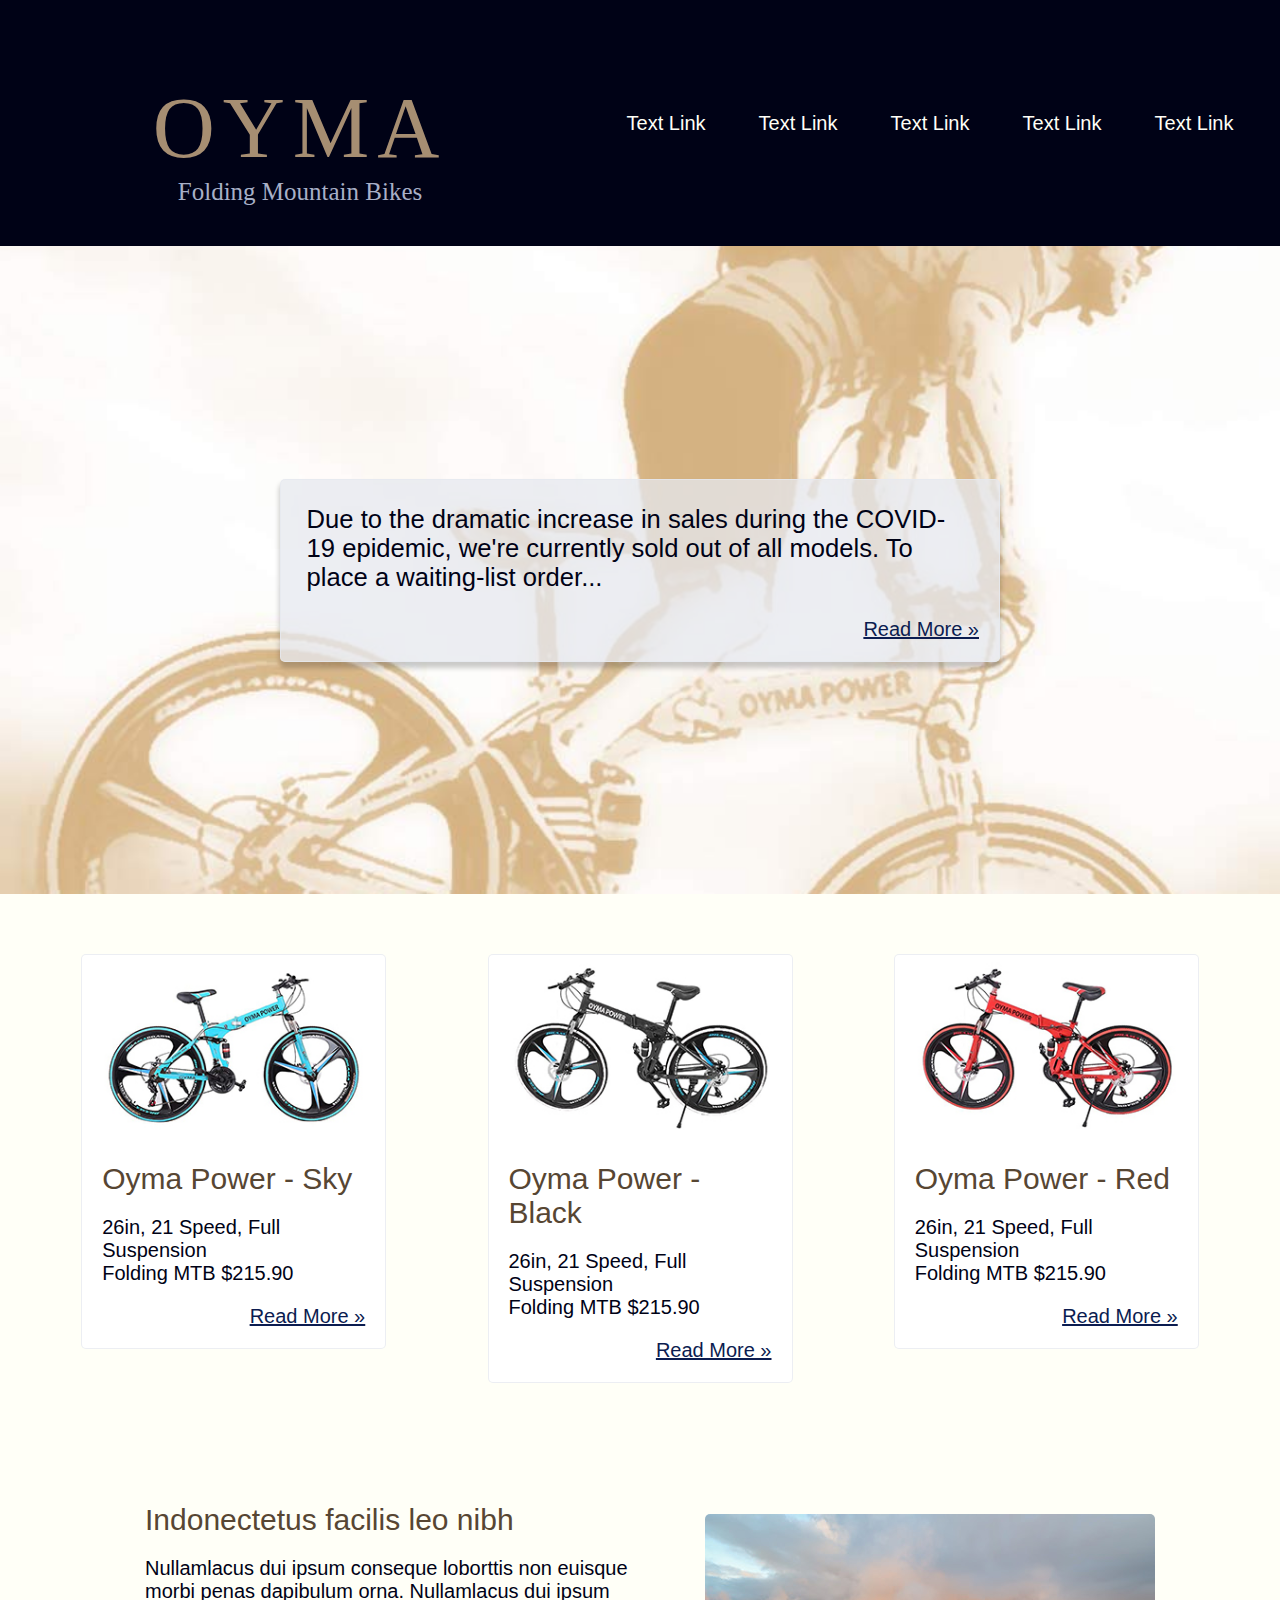
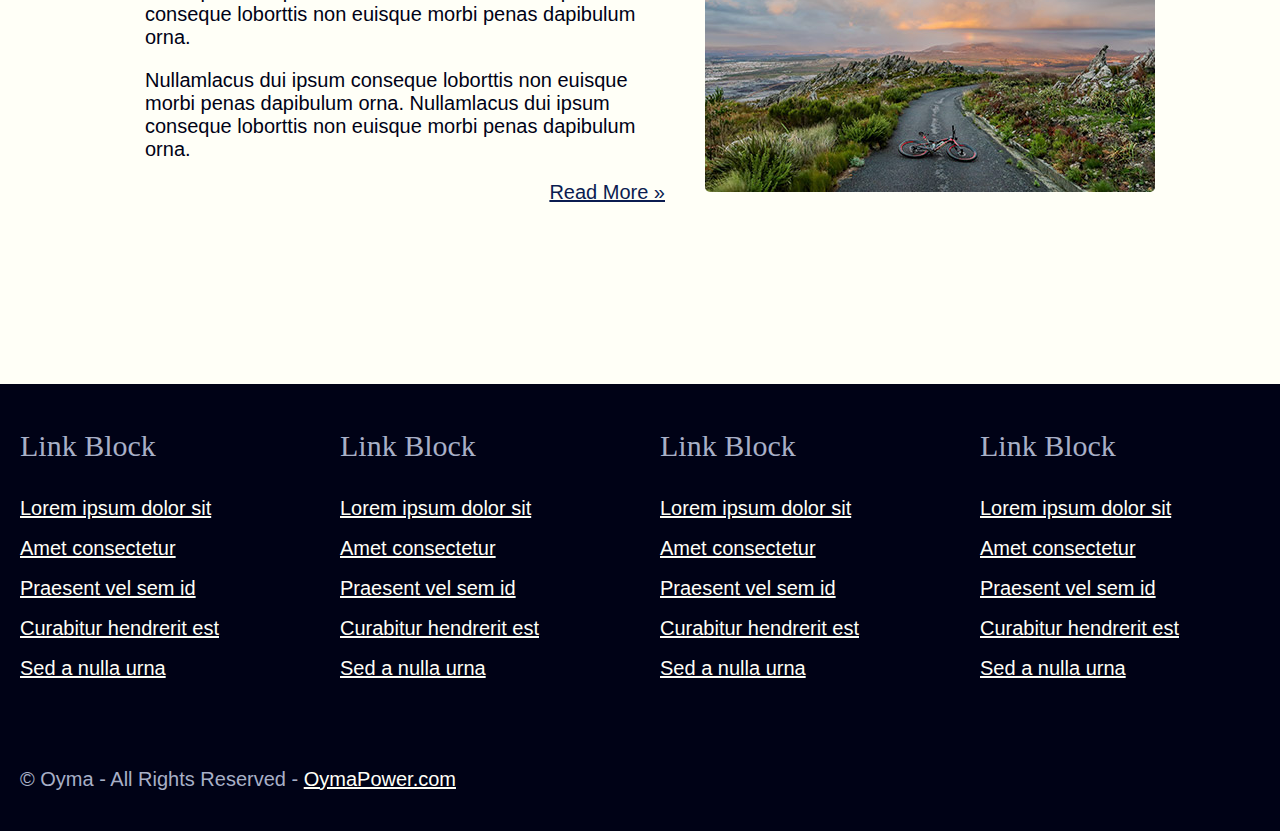
==== commit aa480e8e: "demo of "display: flex;" added" ====
--- a/index.html
+++ b/index.html
@@ -5,6 +5,7 @@
   <meta charset="utf-8">
   <meta name="viewport" content="width=device-width, initial-scale=1, shrink-to-fit=no">
   <title>Responsive</title>
+
   <style>
     /* Critical styles */
     img {
@@ -12,12 +13,13 @@
       height: auto;
     }
   </style>
+
   <link href="./css/main.css" rel="stylesheet">
+
 </head>
 
 <body>
   <!--  
-
     # Focus: Larger than Small Screens
 
     At this point the site works and presents fairly well on small screens.  There's a single
@@ -30,9 +32,7 @@
 
        --This doesn't need to be a precise duplication of the original layout, but
        very close.
-
   -->
-
   <header id="header" class="site-header">
     <div class="hgroup">
       <h1><a href="#">OYMA</a></h1>
@@ -54,6 +54,8 @@
     </nav>
   </header>
 
+
+
   <!-- Hero -->
   <section id="hero-1" class="hero">
     <!-- img src="img/bg-bike-oyma_power-with_rider.jpg" width="960" height="960" alt="" -->
@@ -63,7 +65,7 @@
       + What about setting 'width=x' and 'height=x' when using srcset?
       + Now I'd have to do some z-index and positioning stuff to get my CTA on top of the image properly.
       
-      What about using Scroll Snap here to make it a 'slider'?
+      Perhaps Scroll Snap here to make it a 'slider'?
     -->
     <div class="hero-cta">
       <p>Due to the dramatic increase in sales during the COVID-19 epidemic, we're currently sold out of all models. To place a waiting-list order...</p>
@@ -73,18 +75,21 @@
     </div>
   </section>
 
+
+
   <!-- Main content -->
   <main>
+
 
     <!-- Featured Items -->
     <section id="featured-items" class="featured-items">
       <!--
-        What about Scroll Snap here?  I'd recommend using Scroll Snap sparingly.
+        What about Scroll Snap here?  --I'd recommend using Scroll Snap sparingly.
       -->
-
       <article>
         <figure>
           <img src="img/bike-oyma_power.jpg" width="320" height="197" alt="">
+          <!-- 'alt' not necessarily needed with img in a figure when figcaption does the job -->
           <figcaption>
             <h2>Oyma Power - Sky</h2>
             <p>26in, 21 Speed, Full Suspension<br>
@@ -126,6 +131,7 @@
 
     </section>
     <!-- / Featured Items -->
+
 
     <!-- Featured Article -->
     <section id="featured-article" class="featured-article">
@@ -149,13 +155,17 @@
     </section>
     <!-- / Featured Article -->
 
+
   </main>
   <!-- / Main Content -->
   
+
+
   <!-- Footer -->
   <div id="footer" class="site-footer">
 
     <section>
+      <!-- this could be an example of bad semantics.  perhaps change these to definition lists -->
       <h2>Link Block</h2>
       <nav>
         <ul>
@@ -207,11 +217,15 @@
       </nav>
     </section>
   </div>
+
+
 
   <footer class="copyright">
     <p>&copy; Oyma - All Rights Reserved - <a href="#">OymaPower.com</a></p>
   </footer>
 
+
+
   <script>
     const btn = document.getElementById('mainNavButton');
 
@@ -222,6 +236,7 @@
     });
   </script>
 
+
+
 </body>
-
 </html>--- a/css/main.css
+++ b/css/main.css
@@ -21,8 +21,7 @@
   --nav-items-display: block;
   --nav-items-a-padding: 1.5em;
 
-  --intro-figure-gridTemplateAreas: "image"
-                                    "text";
+  --intro-figure-gridTemplateAreas: "image" "text";
 }
 
 @media screen and (min-width: 768px) {
@@ -52,7 +51,7 @@
   }
 
   html {
-    font-size: 18px;
+    font-size: 1.25rem;
   }
 
   .featured-article-img {
@@ -67,11 +66,14 @@
   }
 
   html {
-    font-size: min(max(1rem, 4vw), 26px);
-  }
-
-}
-
+    font-size: min(max(1.25rem, 2vw), 32px);
+  }
+
+}
+
+
+
+/* general styles */
 *, *:before, *:after, html {
   box-sizing: border-box;
 }
@@ -92,12 +94,37 @@
 
 a {
   color: var(--med-blue);
+  transition: all .15s ease-in-out;
 }
 
 nav, p, figcaption, .more {
-  font-family: -apple-system, BlinkMacSystemFont, 'Segoe UI', Roboto, Oxygen, Ubuntu, Cantarell, 'Open Sans', 'Helvetica Neue', sans-serif;
-}
-
+  font-family: -apple-system,BlinkMacSystemFont,"Segoe UI",Roboto,Oxygen-Sans,Ubuntu,Cantarell,"Helvetica Neue",sans-serif;
+}
+
+.more {
+  display: block;
+  text-align: right;
+}
+
+.more a:hover {
+  color: var(--dark-bronze);
+}
+
+figure img {
+  display: block;
+  border-radius: 5px;
+  align-self: center;
+}
+
+figcaption h2 {
+  color: var(--dark-bronze);
+  margin: 0;
+}
+/* / general styles */
+
+
+
+/* .header */
 .site-header {
   background: var(--black);
   display: flex;
@@ -116,11 +143,6 @@
   padding: 1em;
 }
 
-.more {
-  display: block;
-  text-align: right;
-}
-
 .hgroup h1 {
   margin-bottom: 0;
   font-size: 4.3em;
@@ -138,6 +160,79 @@
   text-decoration: none;
 }
 
+/* Main navigation */
+.main-nav {
+  background: var(--black);
+  color: var(--white);
+  line-height: 2;
+  flex-grow: var(--flex-grow-1, unset);
+  padding-right: var(--main-nav-padding-right, 0)
+}
+
+/* Hamburger Icon */
+.main-nav label { 
+  display: var(--main-nav-label-display); 
+  font-style: normal;
+  font-size: 2.5em;
+  text-align: center;
+  cursor: pointer;
+  color: var(--gray);
+}
+
+/* Hide the checkbox */
+.hamburger {
+  display: none;
+}
+
+#nav-items {
+  display: var(--nav-items-display);
+  flex-wrap: var(--flex-wrap-wrap, unset);
+  list-style: none;
+  margin: 0;
+  padding: 0;
+}
+
+#nav-items li {
+  flex-grow: var(--flex-grow-1, unset);
+}
+
+/* Break down menu items into vertical */
+#nav-items a {
+  display: block;
+  padding: var(--nav-items-a-padding);
+  text-decoration: none;
+  color: var(--white);
+  text-align: center;
+}
+
+#nav-items a:hover, .main-nav label:hover {
+  background: var(--dark-bronze);
+}
+
+.navItems { 
+  visibility: visible;
+  opacity: 1;
+  max-height: 900px;
+  transition: visibility 0s, opacity 3s, max-height 0.5s linear;
+}
+
+.hide {
+  visibility: var(--hide-visibility);
+  opacity: var(--hide-opacity);
+  max-height: var(--hide-max-height);
+  transition: max-height 0.2s, opacity .01s, visibility 0.2s linear;
+}
+
+.main-nav input:checked ~ #nav-items { 
+  display: var(--nav-items-display);
+  flex-wrap: var(--flex-wrap-wrap, unset); 
+}
+/* / Mobile navigation */
+/* / .header */
+
+
+
+/* Hero's */
 #hero-1 {
   background: url('../img/bg-bike-oyma_power-with_rider.jpg') no-repeat 65% center;
   background-size: cover;
@@ -170,17 +265,9 @@
   margin: 1em 0;
   padding: 0 1em;
 }
-
-figure img {
-  display: block;
-  border-radius: 5px;
-  align-self: center;
-}
-
-figcaption h2 {
-  color: var(--dark-bronze);
-  margin: 0;
-}
+/* / Hero's */
+
+
 
 /* .featured-items */
 .featured-items {
@@ -206,6 +293,9 @@
 .featured-items figure:hover {
   box-shadow: var(--box-shadow);
 }
+/* / .featured-items */
+
+
 
 /* .featured-article */
 .featured-article {
@@ -231,6 +321,10 @@
   max-width: 28em;
   margin: auto;
 }
+/* / .featured-article */
+
+
+
 
 /* .site-footer */
 .site-footer, .copyright {
@@ -256,71 +350,7 @@
   color: var(--white);
 }
 
-/*     Main navigation     */
-.main-nav {
-  background: var(--black);
-  color: var(--white);
-  line-height: 2;
-  flex-grow: var(--flex-grow-1, unset);
-  padding-right: var(--main-nav-padding-right, 0)
-}
-
-/* Hamburger Icon */
-.main-nav label { 
-  display: var(--main-nav-label-display); 
-  font-style: normal;
-  font-size: 2.5em;
-  text-align: center;
-  cursor: pointer;
-  color: var(--gray);
-}
-
-/* Hide the checkbox */
-.hamburger {
-  display: none;
-}
-
-#nav-items {
-  display: var(--nav-items-display);
-  flex-wrap: var(--flex-wrap-wrap, unset);
-  list-style: none;
-  margin: 0;
-  padding: 0;
-}
-
-#nav-items li {
-  flex-grow: var(--flex-grow-1, unset);
-}
-
-/* Break down menu items into vertical */
-#nav-items a {
-  display: block;
-  padding: var(--nav-items-a-padding);
-  text-decoration: none;
-  color: var(--white);
-  text-align: center;
-}
-
-#nav-items a:hover, .main-nav label:hover {
-  background: var(--dark-bronze);
-}
-
-.navItems { 
-  visibility: visible;
-  opacity: 1;
-  max-height: 900px;
-  transition: visibility 0s, opacity 3s, max-height 0.5s linear;
-}
-
-.hide {
-  visibility: var(--hide-visibility);
-  opacity: var(--hide-opacity);
-  max-height: var(--hide-max-height);
-  transition: max-height 0.2s, opacity .01s, visibility 0.2s linear;
-}
-
-.main-nav input:checked ~ #nav-items { 
-  display: var(--nav-items-display);
-  flex-wrap: var(--flex-wrap-wrap, unset); 
-}
-/*    / Mobile navigation     */
+.site-footer a:hover, .copyright a:hover {
+  color: var(--bronze);
+}
+/* / .site-footer */